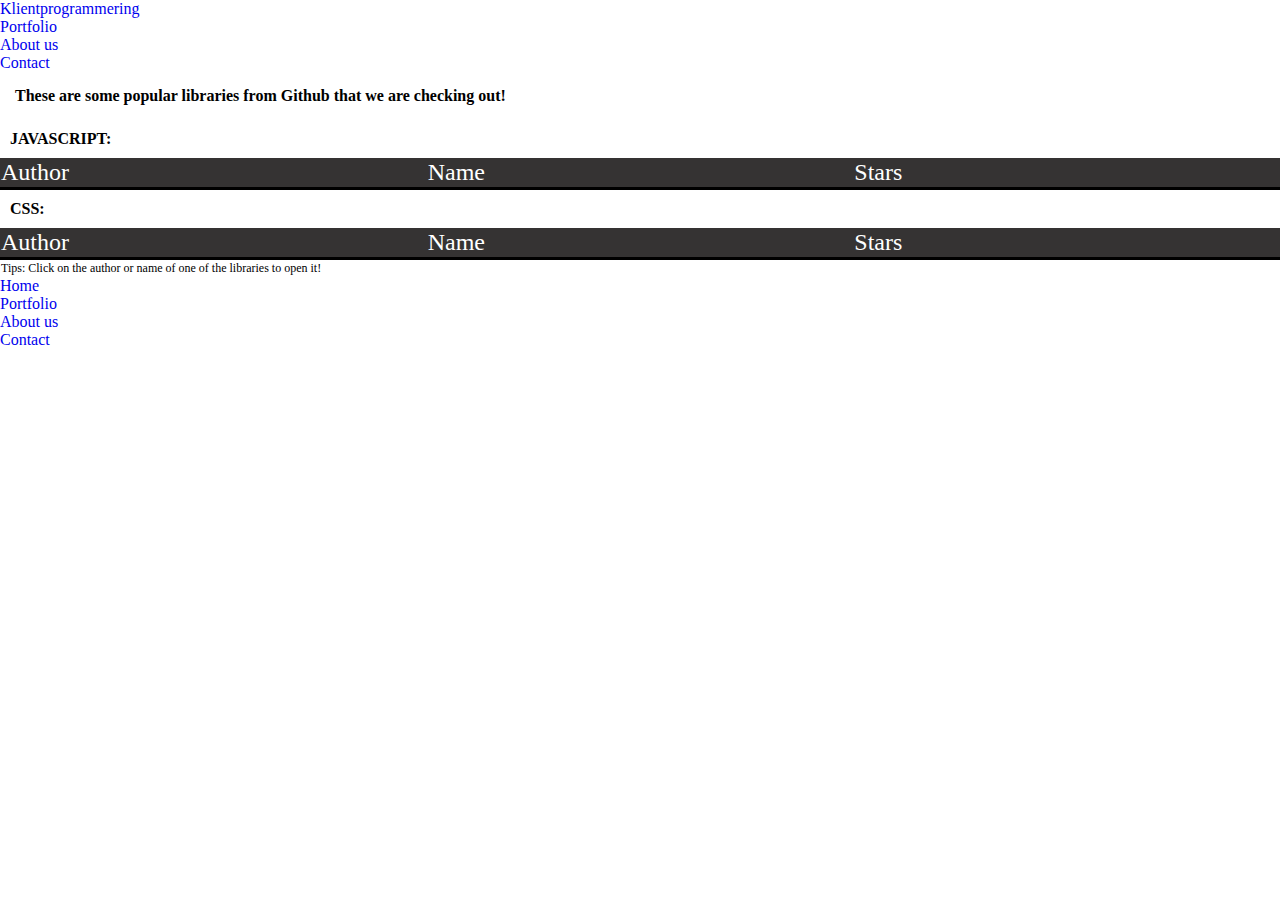
==== aboutUs.html @ 29369145 "Add files via upload" ====
<!doctype html>

<html lang="en">

    <head>
        <meta charset="utf-8">
        <meta name="viewport" content="width=device-width, initial-scale=1.0">
        <link rel="stylesheet" href="https://use.fontawesome.com/releases/v5.3.1/css/all.css"                           
            integrity="sha384-mzrmE5qonljUremFsqc01SB46JvROS7bZs3IO2EmfFsd15uHvIt+Y8vEf7N7fWAU" crossorigin="anonymous"> <!--symbols for footer-->
        <link rel="stylesheet" href="css/style.css" />
        <link rel="stylesheet" href="css/aboutUs.css" />
        <title> Klientprogrammering </title>
    </head>

    <body>
    <!-- ====================================Header=============================================================== -->
    <header>
        <div class="meny">
            <a class="meny__link" href="index.html">Klientprogrammering</a>
            <nav>
                <ul class="meny__list">
                    <li class="meny__listItem"> <a class="meny__listLinks" href="portfolio.html">Portfolio</a> </li> 
                    <li class="meny__listItem"> <a class="meny__listLinks" href="aboutUs.html">About us</a> </li>
                    <li class="meny__listItem"> <a class="meny__listLinks" href="contact.html">Contact</a> </li>
                </ul>
            </nav>
        </div>
    </header>
    <!-- ====================================Main================================================================= -->
    <main>
            <div class="wrapper">
                <h2 id="list__h2">These are some popular libraries from Github that we are checking out!</h2>
                 <!-- ============ list of pouplar java libraries fetched from Github ============== -->
                    <table class="list__table" id="listJava">
                        <h2 class="list__header">Javascript:</h2>
                        <tr>
                            <td class="list__tableHeader">Author</td>
                            <td class="list__tableHeader">Name</td>
                            <td class="list__tableHeader">Stars</td>
                        </tr>
                    </table>
                    <!-- ============ list of pouplar css libraries fetched from Github ==============  -->
                    <table class="list__table" id="listCss">
                        <h2 class="list__header">Css:</h2>
                        <tr>
                            <td class="list__tableHeader">Author</td>
                            <td class="list__tableHeader">Name</td>
                            <td class="list__tableHeader">Stars</td>
                        </tr>
                    </table>
                <p id="list__p">Tips: Click on the author or name of one of the libraries to open it!</p>
            </div>
        </main>

    <!-- ====================================Footer=============================================================== -->
        <footer>
            <div class="footer">
                <ul class="footer__list">
                    <li class="footer__listItem"> <a class="footer__listLink" href="index.html"> <i class="fas fa-home"></i> Home</a></li>      
                    <li class="footer__listItem"> <a class="footer__listLink" href="portfolio.html"> <i class="fas fa-briefcase"></i> Portfolio</a></li>
                    <li class="footer__listItem"> <a class="footer__listLink" href="aboutUs.html"> <i class="fas fa-male"></i> About us</a></li>
                    <li class="footer__listItem"> <a class="footer__listLink" href="contact.html"> <i class="far fa-envelope"></i> Contact</a></li>
                </ul>
            </div>
        </footer>
        
        <script src="https://cdnjs.cloudflare.com/ajax/libs/jquery/3.3.1/jquery.min.js"></script>
        <script src="Javascript/aboutUs.js"></script>
    </body>

</html>
---- css/style.css ----
html, body, div, span, object, iframe,
h1, h2, h3, h4, h5, h6, p, blockquote, pre,
abbr, address, cite, code,
del, dfn, em, img, ins, kbd, q, samp,
small, strong, sub, sup, var,
b, i,
 ul, li,
form,
table,  
footer, header, hgroup, menu, nav, section, summary,
time, mark, audio, video {
    margin:0;
    padding:0;
    border:0;
    outline:0;
    font-size:100%;
    vertical-align:baseline;
    background:transparent;
}

nav ul {
    list-style:none;
}


* {
	text-decoration: none;
	
}
---- css/aboutUs.css ----
@import url('https://fonts.googleapis.com/css?family=Exo:400,400i,700,700i|Roboto:400,400i,700,700i');
/* ====================================Header=============================================================== */

/* ====================================Main================================================================= */
.list {
    min-width: 100%;
    min-height:30vh;
    text-align: left;
    background-color: #fff;
    font-family: -apple-system, BlinkMacSystemFont, 'Segoe UI', Roboto, Oxygen, Ubuntu, Cantarell, 'Open Sans', 'Helvetica Neue', sans-serif;
    text-align: center;
    margin: 0 auto;
    align-items:center;
}

#list__h2 {
    padding: 15px;
}

#list__p {
    padding: 1px;
    font-size:12px;
}

.list__table {
    border-bottom: 2px solid black;
    background-color: #353333;
    border-spacing: 0px;
    min-width: 100%;    
}

.list__header{
text-transform: uppercase;
padding: 10px;
}

.list__tableHeader {
    color:#fff;
    font-size:24px;
    border-bottom: 1px solid black;    
}

.list__tableContent {
    background-color: #353333;
    color: #fff;                        /*Color white for stars*/
    border-bottom: 1px solid black;
}

.list__tableLink{
    text-decoration: none;
    color:#fff;
}

table tr td {
    width: calc(100% / 3);
    table-layout: fixed;
}
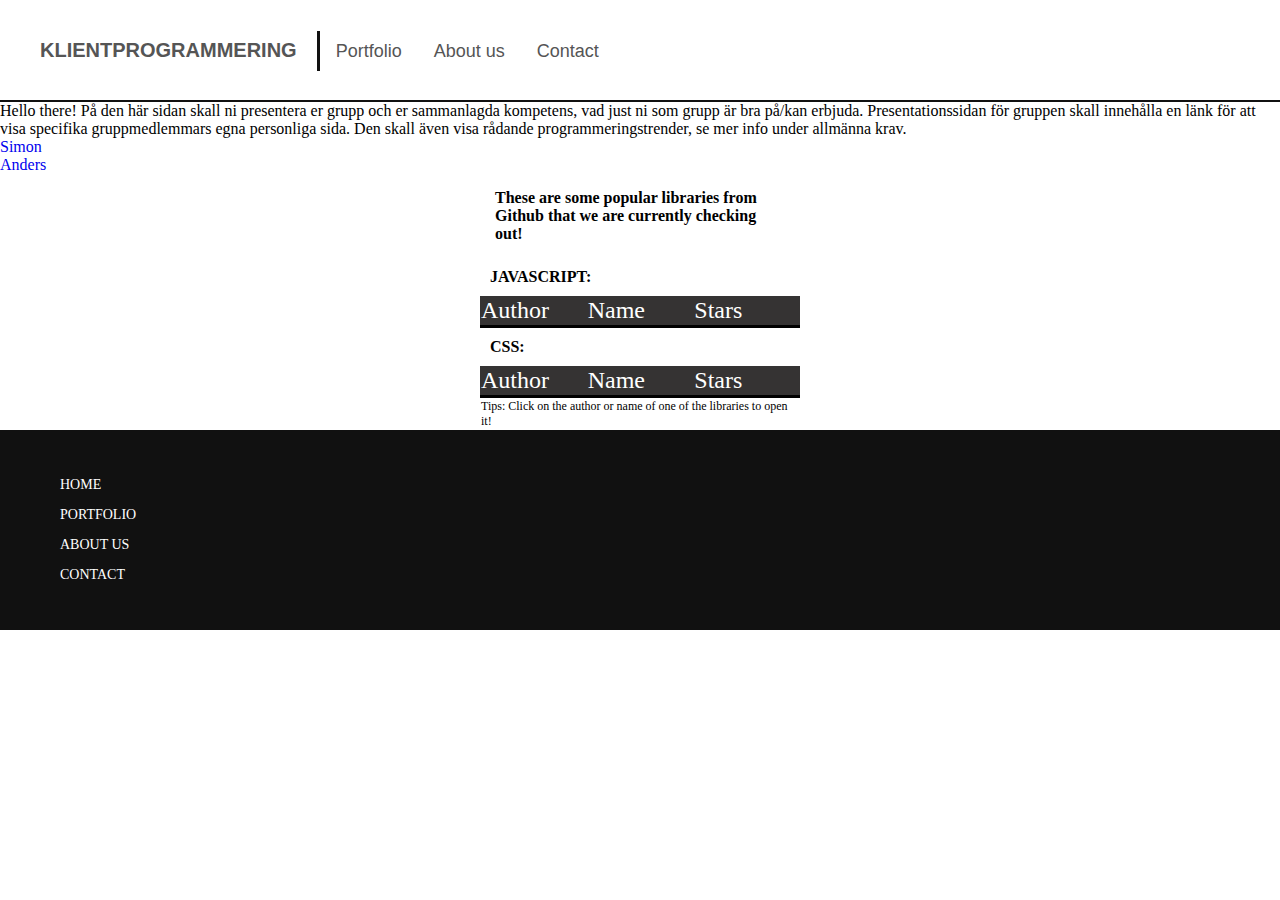
==== commit 61aa407f: "Add files via upload" ====
--- a/aboutUs.html
+++ b/aboutUs.html
@@ -28,29 +28,48 @@
     </header>
     <!-- ====================================Main================================================================= -->
     <main>
-            <div class="wrapper">
-                <h2 id="list__h2">These are some popular libraries from Github that we are checking out!</h2>
-                 <!-- ============ list of pouplar java libraries fetched from Github ============== -->
-                    <table class="list__table" id="listJava">
-                        <h2 class="list__header">Javascript:</h2>
-                        <tr>
-                            <td class="list__tableHeader">Author</td>
-                            <td class="list__tableHeader">Name</td>
-                            <td class="list__tableHeader">Stars</td>
-                        </tr>
-                    </table>
-                    <!-- ============ list of pouplar css libraries fetched from Github ==============  -->
-                    <table class="list__table" id="listCss">
-                        <h2 class="list__header">Css:</h2>
-                        <tr>
-                            <td class="list__tableHeader">Author</td>
-                            <td class="list__tableHeader">Name</td>
-                            <td class="list__tableHeader">Stars</td>
-                        </tr>
-                    </table>
-                <p id="list__p">Tips: Click on the author or name of one of the libraries to open it!</p>
+        <div class="aboutus">
+            <p class=aboutus__text>
+                Hello there! På den här sidan skall ni presentera er grupp och er sammanlagda kompetens, vad
+                just ni som grupp är bra på/kan erbjuda. Presentationssidan för gruppen skall
+                innehålla en länk för att visa specifika gruppmedlemmars egna personliga sida. Den
+                skall även visa rådande programmeringstrender, se mer info under allmänna krav.
+            </p>
+        </div>
+
+        <div class="profile">
+            <div class="profile__simon" >
+               <a class="profile__link" href="profile-simon.html">Simon</a>
             </div>
-        </main>
+
+            <div class="profile__anders">
+               <a class="profile__link" href="profile-anders.html">Anders</a>
+            </div>
+        </div>
+
+        <div class="wrapper">
+            <h2 id="list__h2">These are some popular libraries from Github that we are currently checking out!</h2>
+                <!-- ============ list of pouplar java libraries fetched from Github ============== -->
+                <table class="list__table" id="listJava">
+                    <h2 class="list__header">Javascript:</h2>
+                    <tr>
+                        <td class="list__tableHeader">Author</td>
+                        <td class="list__tableHeader">Name</td>
+                        <td class="list__tableHeader">Stars</td>
+                    </tr>
+                </table>
+                <!-- ============ list of pouplar css libraries fetched from Github ==============  -->
+                <table class="list__table" id="listCss">
+                    <h2 class="list__header">Css:</h2>
+                    <tr>
+                        <td class="list__tableHeader">Author</td>
+                        <td class="list__tableHeader">Name</td>
+                        <td class="list__tableHeader">Stars</td>
+                    </tr>
+                </table>
+            <p id="list__p">Tips: Click on the author or name of one of the libraries to open it!</p>
+        </div>
+    </main>
 
     <!-- ====================================Footer=============================================================== -->
         <footer>
--- a/css/style.css
+++ b/css/style.css
@@ -22,8 +22,120 @@
     list-style:none;
 }
 
+* {
+    text-decoration: none;
+}
 
-* {
-	text-decoration: none;
-	
+/*-----------------HEADER-------------------*/
+.meny {
+	background-color: #fff;	 
+	background-size:100%;
+	min-width:100%;
+	min-height: 100px;								  
+	display: block;
+    color: #111; 
+    border-bottom: 2px solid #111;
+}
+
+.meny__link {
+    font-family: Arial, Helvetica, sans-serif;
+    font-size: 20px;
+    color:#555555;    							 			
+    font-weight: 900; 							    
+    text-transform: uppercase;				 	    /*converts to uppercase letters*/
+    display: block;
+    margin: 0 auto;                                 /*center*/
+    text-align: center;                             /*Centrer text*/
+    width: fit-content;
+    height:40px;
+    padding: 10px 0;
+}	
+
+.meny__list {
+    display: block;
+    margin: 0 auto;
+    width: fit-content;
+}
+    
+.meny__listItem { 
+    float:left;
+    padding: 0px 16px;
+    color:#555555;  
+    
+    font-size: 20px;
+}
+
+.meny__listLinks {
+    font-family: Arial, Helvetica, sans-serif;
+    font-size: 18px;
+    text-decoration: none;    
+    color:#555555; 
+}
+
+.meny__listLinks:hover {
+    color: #111;
+}
+
+@media only screen and (min-width: 700px){
+
+    
+    
+    .meny__link {
+		margin: 31px 0;
+        text-align: left;
+        line-height: 38px; 
+        padding: 0px 20px 0px 40px;
+        border-right: 3px solid #111;
+        float: left;
+    }	
+    
+	.meny__list {
+        margin: 0;
+        float:left;
+    }
+    
+    .meny__listItem {
+        line-height: 100px;
+    }
+
+   
+}
+
+/*-----------------MAIN-------------------*/
+
+
+
+@media only screen and (min-width: 800px){
+
+    .wrapper {
+        margin:0 auto;
+        max-width: 25%;
+    }
+
+}
+/*-----------------FOOTER-------------------*/
+
+footer {
+    margin:0px;
+    width:calc(100% - 80px);
+    padding: 40px 40px;
+    background-color: #111;
+}
+
+.footer__list {
+    width: fit-content;
+    padding-left: 20px;
+}
+
+.footer__listItem {
+    display:block;
+    list-style: none;
+    color: #fff;
+}
+
+.footer__listLink {
+    font-size:14px;
+    color: #fff; 
+    text-transform: uppercase;
+    line-height:30px;   
 }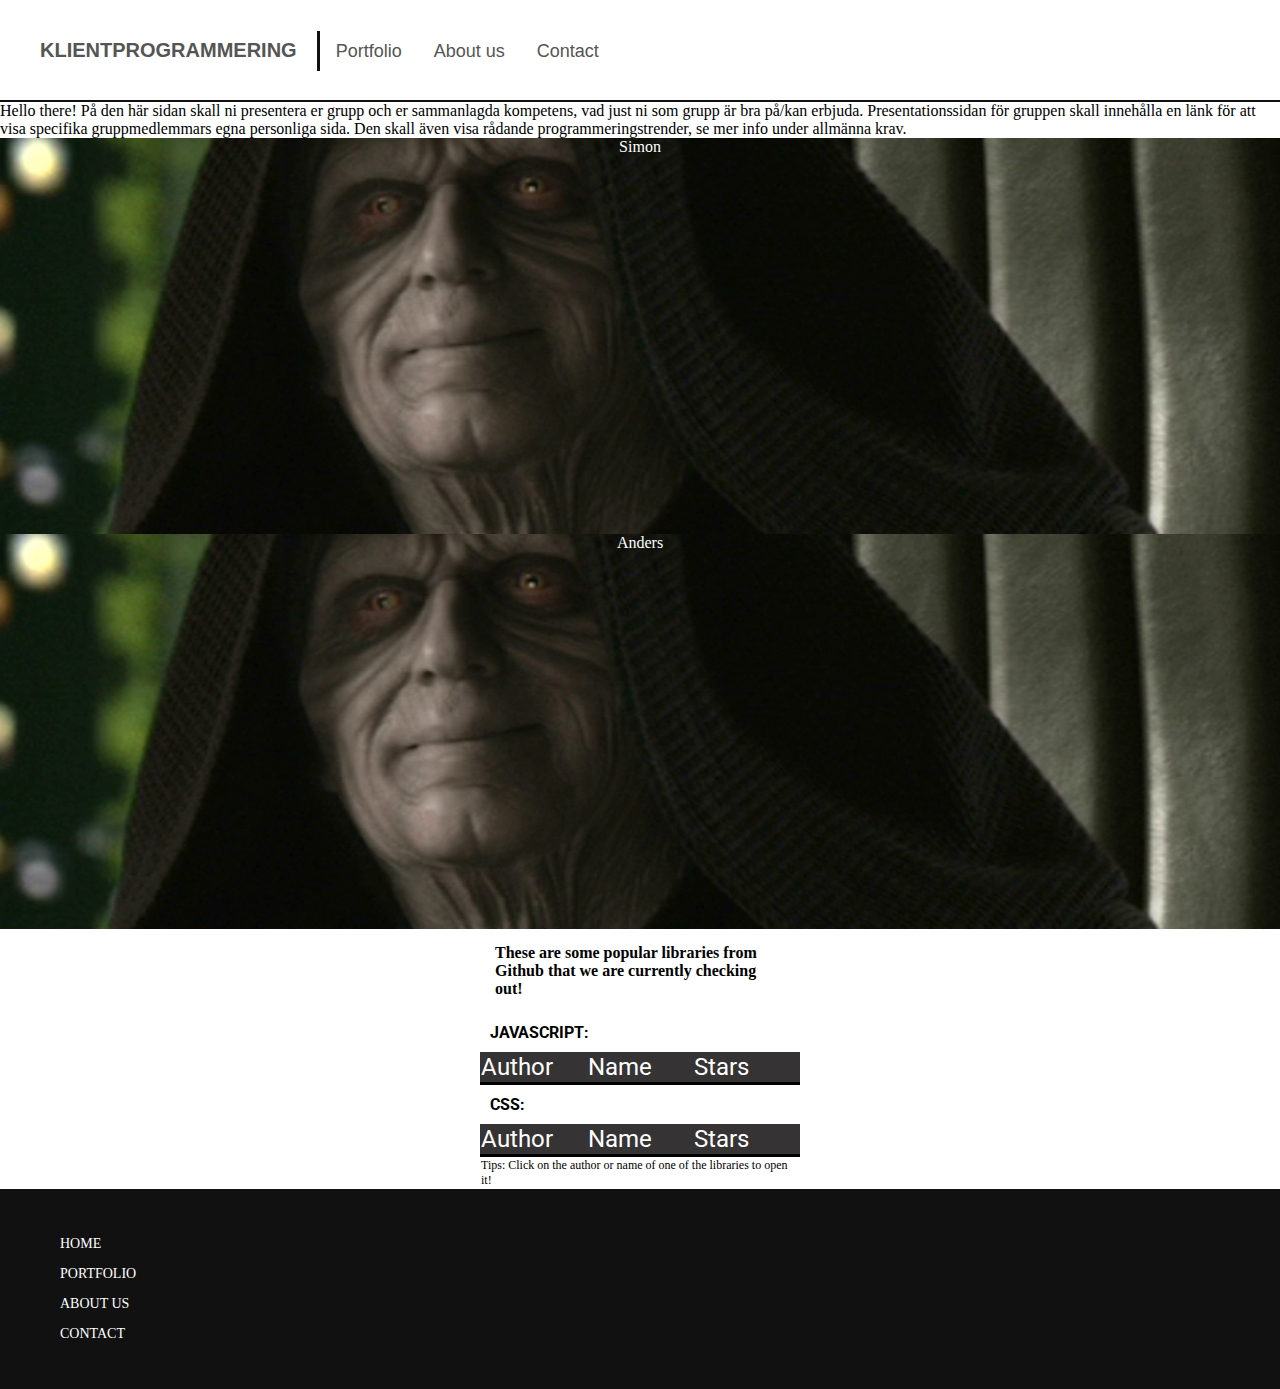
==== commit 30991b09: "Add files via upload" ====
--- a/aboutUs.html
+++ b/aboutUs.html
@@ -9,7 +9,7 @@
             integrity="sha384-mzrmE5qonljUremFsqc01SB46JvROS7bZs3IO2EmfFsd15uHvIt+Y8vEf7N7fWAU" crossorigin="anonymous"> <!--symbols for footer-->
         <link rel="stylesheet" href="css/style.css" />
         <link rel="stylesheet" href="css/aboutUs.css" />
-        <title> Klientprogrammering </title>
+        <title> About us </title>
     </head>
 
     <body>
@@ -50,8 +50,8 @@
         <div class="wrapper">
             <h2 id="list__h2">These are some popular libraries from Github that we are currently checking out!</h2>
                 <!-- ============ list of pouplar java libraries fetched from Github ============== -->
+                <h2 class="list__header">Javascript:</h2>
                 <table class="list__table" id="listJava">
-                    <h2 class="list__header">Javascript:</h2>
                     <tr>
                         <td class="list__tableHeader">Author</td>
                         <td class="list__tableHeader">Name</td>
@@ -59,8 +59,8 @@
                     </tr>
                 </table>
                 <!-- ============ list of pouplar css libraries fetched from Github ==============  -->
+                <h2 class="list__header">Css:</h2>
                 <table class="list__table" id="listCss">
-                    <h2 class="list__header">Css:</h2>
                     <tr>
                         <td class="list__tableHeader">Author</td>
                         <td class="list__tableHeader">Name</td>
--- a/css/aboutUs.css
+++ b/css/aboutUs.css
@@ -1,13 +1,38 @@
 @import url('https://fonts.googleapis.com/css?family=Exo:400,400i,700,700i|Roboto:400,400i,700,700i');
-/* ====================================Header=============================================================== */
 
-/* ====================================Main================================================================= */
+
+.profile {
+    text-align: center;
+    color:#fff;
+}
+
+.profile__simon {
+    background-image: url("Bilder/Insidious_Smile.jpg");
+    min-width:100%;
+    min-height:calc(50vh - 54.5px) ;                  /*background picture is atleast 100vh -175px*/
+    background-repeat: no-repeat;                      
+    background-position: center;                    /*center the image*/
+    background-size: cover;
+}
+
+.profile__anders {
+    background-image: url("Bilder/Insidious_Smile.jpg");
+    min-width:100%;
+    min-height:calc(50vh - 54.5px) ;                  /*background picture is atleast 100vh -175px*/
+    background-repeat: no-repeat;                      
+    background-position: center;                    /*center the image*/
+    background-size: cover;
+}
+
+.profile__link{
+    color: #fff;
+}
+
 .list {
     min-width: 100%;
     min-height:30vh;
     text-align: left;
     background-color: #fff;
-    font-family: -apple-system, BlinkMacSystemFont, 'Segoe UI', Roboto, Oxygen, Ubuntu, Cantarell, 'Open Sans', 'Helvetica Neue', sans-serif;
     text-align: center;
     margin: 0 auto;
     align-items:center;
@@ -15,11 +40,13 @@
 
 #list__h2 {
     padding: 15px;
+    
 }
 
 #list__p {
     padding: 1px;
     font-size:12px;
+    
 }
 
 .list__table {
@@ -30,20 +57,23 @@
 }
 
 .list__header{
-text-transform: uppercase;
-padding: 10px;
+    text-transform: uppercase;
+    padding: 10px;
+    font-family: -apple-system, BlinkMacSystemFont, 'Segoe UI', Roboto, Oxygen, Ubuntu, Cantarell, 'Open Sans', 'Helvetica Neue', sans-serif;
 }
 
 .list__tableHeader {
     color:#fff;
     font-size:24px;
     border-bottom: 1px solid black;    
+    font-family: -apple-system, BlinkMacSystemFont, 'Segoe UI', Roboto, Oxygen, Ubuntu, Cantarell, 'Open Sans', 'Helvetica Neue', sans-serif;
 }
 
 .list__tableContent {
     background-color: #353333;
     color: #fff;                        /*Color white for stars*/
     border-bottom: 1px solid black;
+    font-family: -apple-system, BlinkMacSystemFont, 'Segoe UI', Roboto, Oxygen, Ubuntu, Cantarell, 'Open Sans', 'Helvetica Neue', sans-serif;
 }
 
 .list__tableLink{
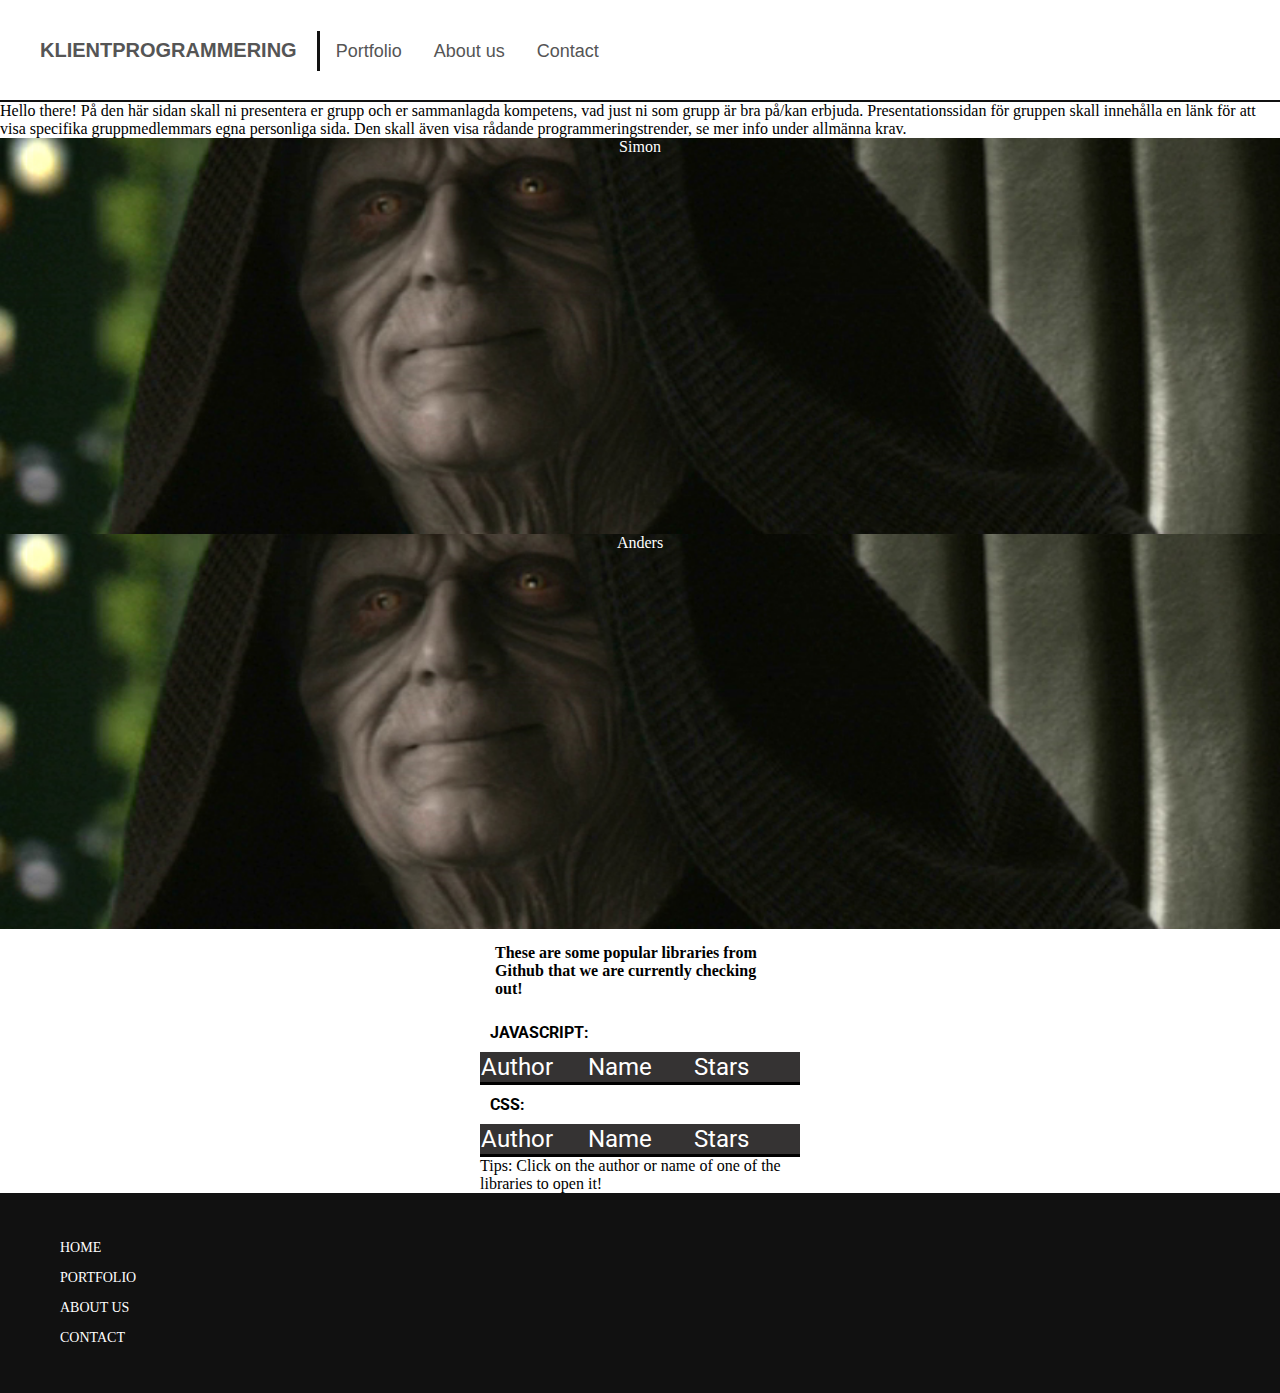
==== commit f1d7b5aa: "Add files via upload" ====
--- a/aboutUs.html
+++ b/aboutUs.html
@@ -22,7 +22,7 @@
                     <li class="meny__listItem"> <a class="meny__listLinks" href="portfolio.html">Portfolio</a> </li> 
                     <li class="meny__listItem"> <a class="meny__listLinks" href="aboutUs.html">About us</a> </li>
                     <li class="meny__listItem"> <a class="meny__listLinks" href="contact.html">Contact</a> </li>
-                </ul>
+            </ul>
             </nav>
         </div>
     </header>
@@ -67,7 +67,7 @@
                         <td class="list__tableHeader">Stars</td>
                     </tr>
                 </table>
-            <p id="list__p">Tips: Click on the author or name of one of the libraries to open it!</p>
+            <p class="list__p">Tips: Click on the author or name of one of the libraries to open it!</p>
         </div>
     </main>
 
--- a/css/style.css
+++ b/css/style.css
@@ -78,8 +78,6 @@
 
 @media only screen and (min-width: 700px){
 
-    
-    
     .meny__link {
 		margin: 31px 0;
         text-align: left;
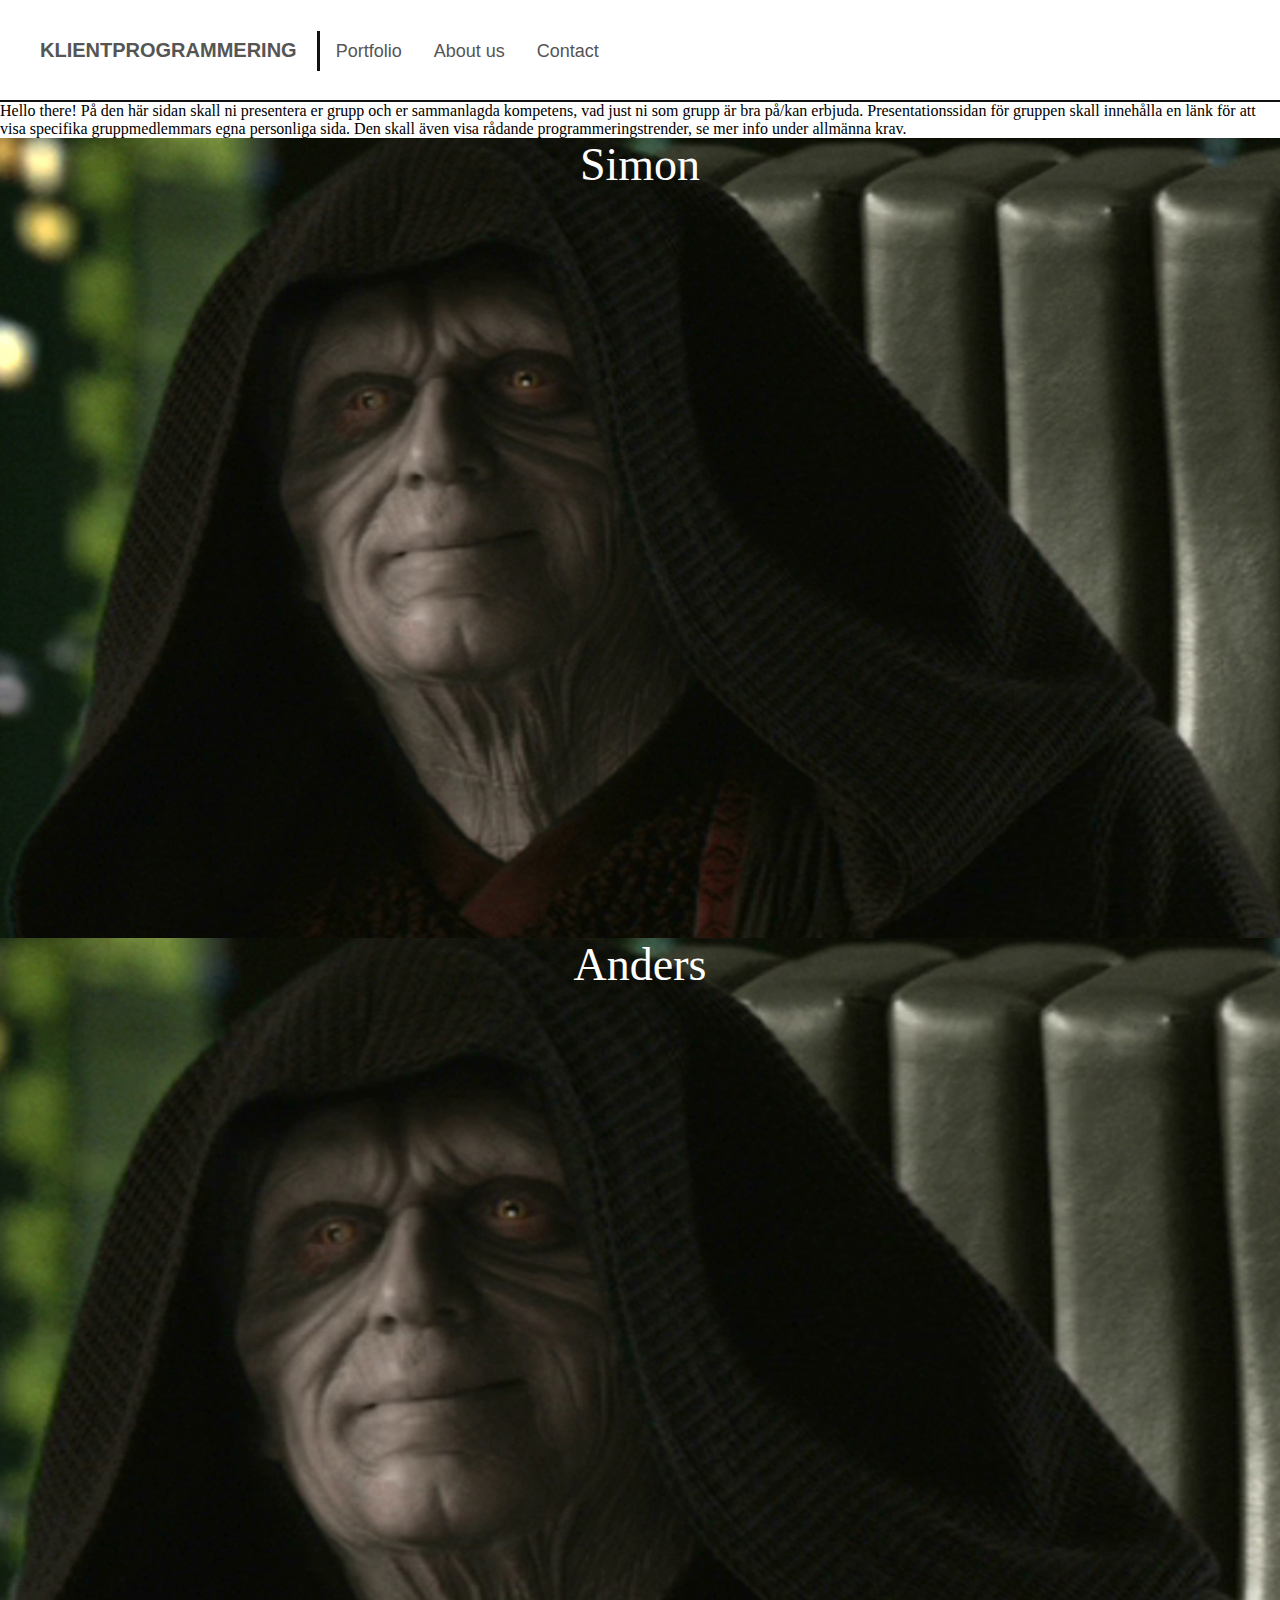
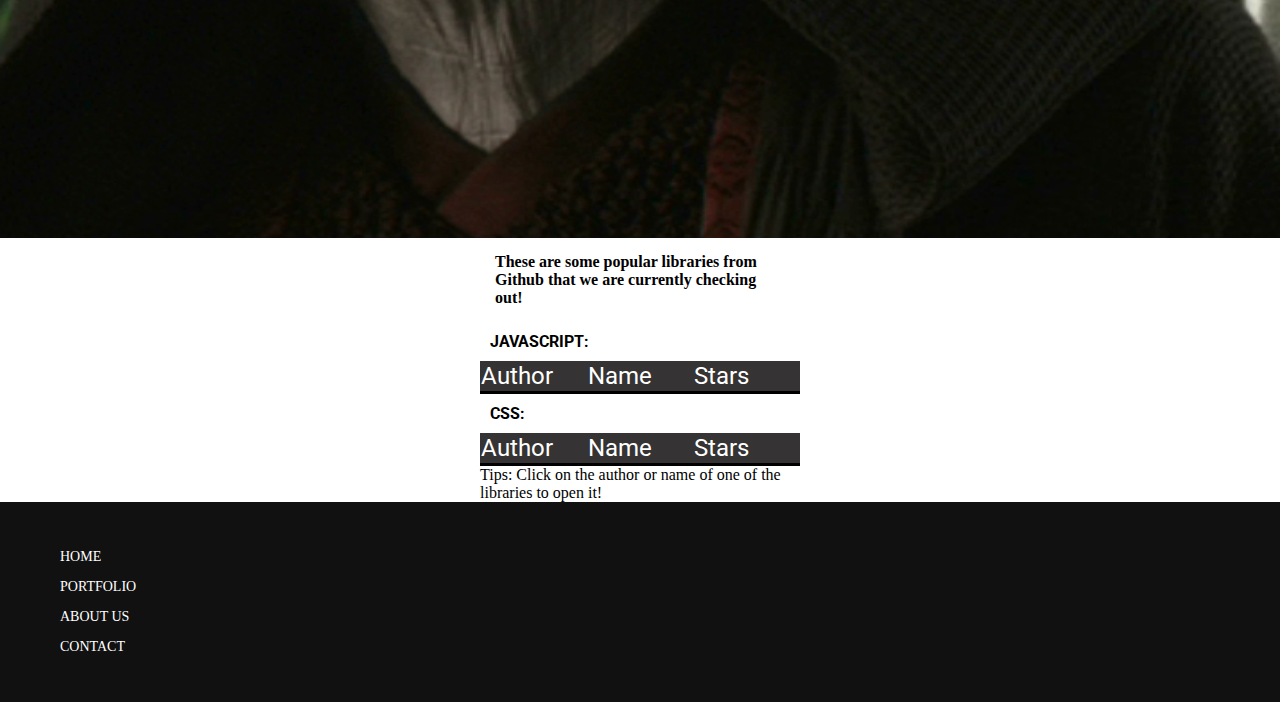
==== commit c7d01b63: "Add files via upload" ====
--- a/aboutUs.html
+++ b/aboutUs.html
@@ -13,65 +13,65 @@
     </head>
 
     <body>
-    <!-- ====================================Header=============================================================== -->
-    <header>
-        <div class="meny">
-            <a class="meny__link" href="index.html">Klientprogrammering</a>
-            <nav>
-                <ul class="meny__list">
-                    <li class="meny__listItem"> <a class="meny__listLinks" href="portfolio.html">Portfolio</a> </li> 
-                    <li class="meny__listItem"> <a class="meny__listLinks" href="aboutUs.html">About us</a> </li>
-                    <li class="meny__listItem"> <a class="meny__listLinks" href="contact.html">Contact</a> </li>
-            </ul>
-            </nav>
-        </div>
-    </header>
-    <!-- ====================================Main================================================================= -->
-    <main>
-        <div class="aboutus">
-            <p class=aboutus__text>
-                Hello there! På den här sidan skall ni presentera er grupp och er sammanlagda kompetens, vad
-                just ni som grupp är bra på/kan erbjuda. Presentationssidan för gruppen skall
-                innehålla en länk för att visa specifika gruppmedlemmars egna personliga sida. Den
-                skall även visa rådande programmeringstrender, se mer info under allmänna krav.
-            </p>
-        </div>
-
-        <div class="profile">
-            <div class="profile__simon" >
-               <a class="profile__link" href="profile-simon.html">Simon</a>
+        <!-- ====================================Header=============================================================== -->
+        <header>
+            <div class="meny">
+                <a class="meny__link" href="index.html">Klientprogrammering</a>
+                <nav>
+                    <ul class="meny__list">
+                        <li class="meny__listItem"> <a class="meny__listLinks" href="portfolio.html">Portfolio</a> </li> 
+                        <li class="meny__listItem"> <a class="meny__listLinks" href="aboutUs.html">About us</a> </li>
+                        <li class="meny__listItem"> <a class="meny__listLinks" href="contact.html">Contact</a> </li>
+                </ul>
+                </nav>
+            </div>
+        </header>
+        <!-- ====================================Main================================================================= -->
+        <main>
+            <div class="aboutus">
+                <p class=aboutus__text>
+                    Hello there! På den här sidan skall ni presentera er grupp och er sammanlagda kompetens, vad
+                    just ni som grupp är bra på/kan erbjuda. Presentationssidan för gruppen skall
+                    innehålla en länk för att visa specifika gruppmedlemmars egna personliga sida. Den
+                    skall även visa rådande programmeringstrender, se mer info under allmänna krav.
+                </p>
             </div>
 
-            <div class="profile__anders">
-               <a class="profile__link" href="profile-anders.html">Anders</a>
+            <div class="profile">
+                <div class="profile__simon" >
+                    <p class="test"><a class="profile__link" href="profile-simon.html">Simon</a></p>
+                </div>
+
+                <div class="profile__anders">
+                    <a class="profile__link" href="profile-anders.html">Anders</a>
+                </div>
             </div>
-        </div>
 
-        <div class="wrapper">
-            <h2 id="list__h2">These are some popular libraries from Github that we are currently checking out!</h2>
-                <!-- ============ list of pouplar java libraries fetched from Github ============== -->
-                <h2 class="list__header">Javascript:</h2>
-                <table class="list__table" id="listJava">
-                    <tr>
-                        <td class="list__tableHeader">Author</td>
-                        <td class="list__tableHeader">Name</td>
-                        <td class="list__tableHeader">Stars</td>
-                    </tr>
-                </table>
-                <!-- ============ list of pouplar css libraries fetched from Github ==============  -->
-                <h2 class="list__header">Css:</h2>
-                <table class="list__table" id="listCss">
-                    <tr>
-                        <td class="list__tableHeader">Author</td>
-                        <td class="list__tableHeader">Name</td>
-                        <td class="list__tableHeader">Stars</td>
-                    </tr>
-                </table>
-            <p class="list__p">Tips: Click on the author or name of one of the libraries to open it!</p>
-        </div>
-    </main>
+            <div class="wrapper">
+                <h2 id="list__h2">These are some popular libraries from Github that we are currently checking out!</h2>
+                    <!-- ============ list of pouplar java libraries fetched from Github ============== -->
+                    <h2 class="list__header">Javascript:</h2>
+                    <table class="list__table" id="listJava">
+                        <tr>
+                            <td class="list__tableHeader">Author</td>
+                            <td class="list__tableHeader">Name</td>
+                            <td class="list__tableHeader">Stars</td>
+                        </tr>
+                    </table>
+                    <!-- ============ list of pouplar css libraries fetched from Github ==============  -->
+                    <h2 class="list__header">Css:</h2>
+                    <table class="list__table" id="listCss">
+                        <tr>
+                            <td class="list__tableHeader">Author</td>
+                            <td class="list__tableHeader">Name</td>
+                            <td class="list__tableHeader">Stars</td>
+                        </tr>
+                    </table>
+                <p class="list__p">Tips: Click on the author or name of one of the libraries to open it!</p>
+            </div>
+        </main>
 
-    <!-- ====================================Footer=============================================================== -->
+        <!-- ====================================Footer=============================================================== -->
         <footer>
             <div class="footer">
                 <ul class="footer__list">
--- a/css/aboutUs.css
+++ b/css/aboutUs.css
@@ -24,8 +24,14 @@
     background-size: cover;
 }
 
-.profile__link{
+.profile__link {
     color: #fff;
+    font-size: 46px;
+    margin-top: 50px;
+}
+
+.profile__link:hover {
+    color:#353333;
 }
 
 .list {
@@ -38,15 +44,25 @@
     align-items:center;
 }
 
+
+@media only screen and (min-width: 800px){
+    .profile__simon {
+        min-height:calc(100vh - 100px) ;                  /*background picture is atleast 100vh -100px*/
+    }
+    
+    .profile__anders {
+        min-height:100vh;                  /*background picture is atleast 100vh -100px*/
+    }
+
+}
+
 #list__h2 {
     padding: 15px;
-    
 }
 
 #list__p {
     padding: 1px;
     font-size:12px;
-    
 }
 
 .list__table {
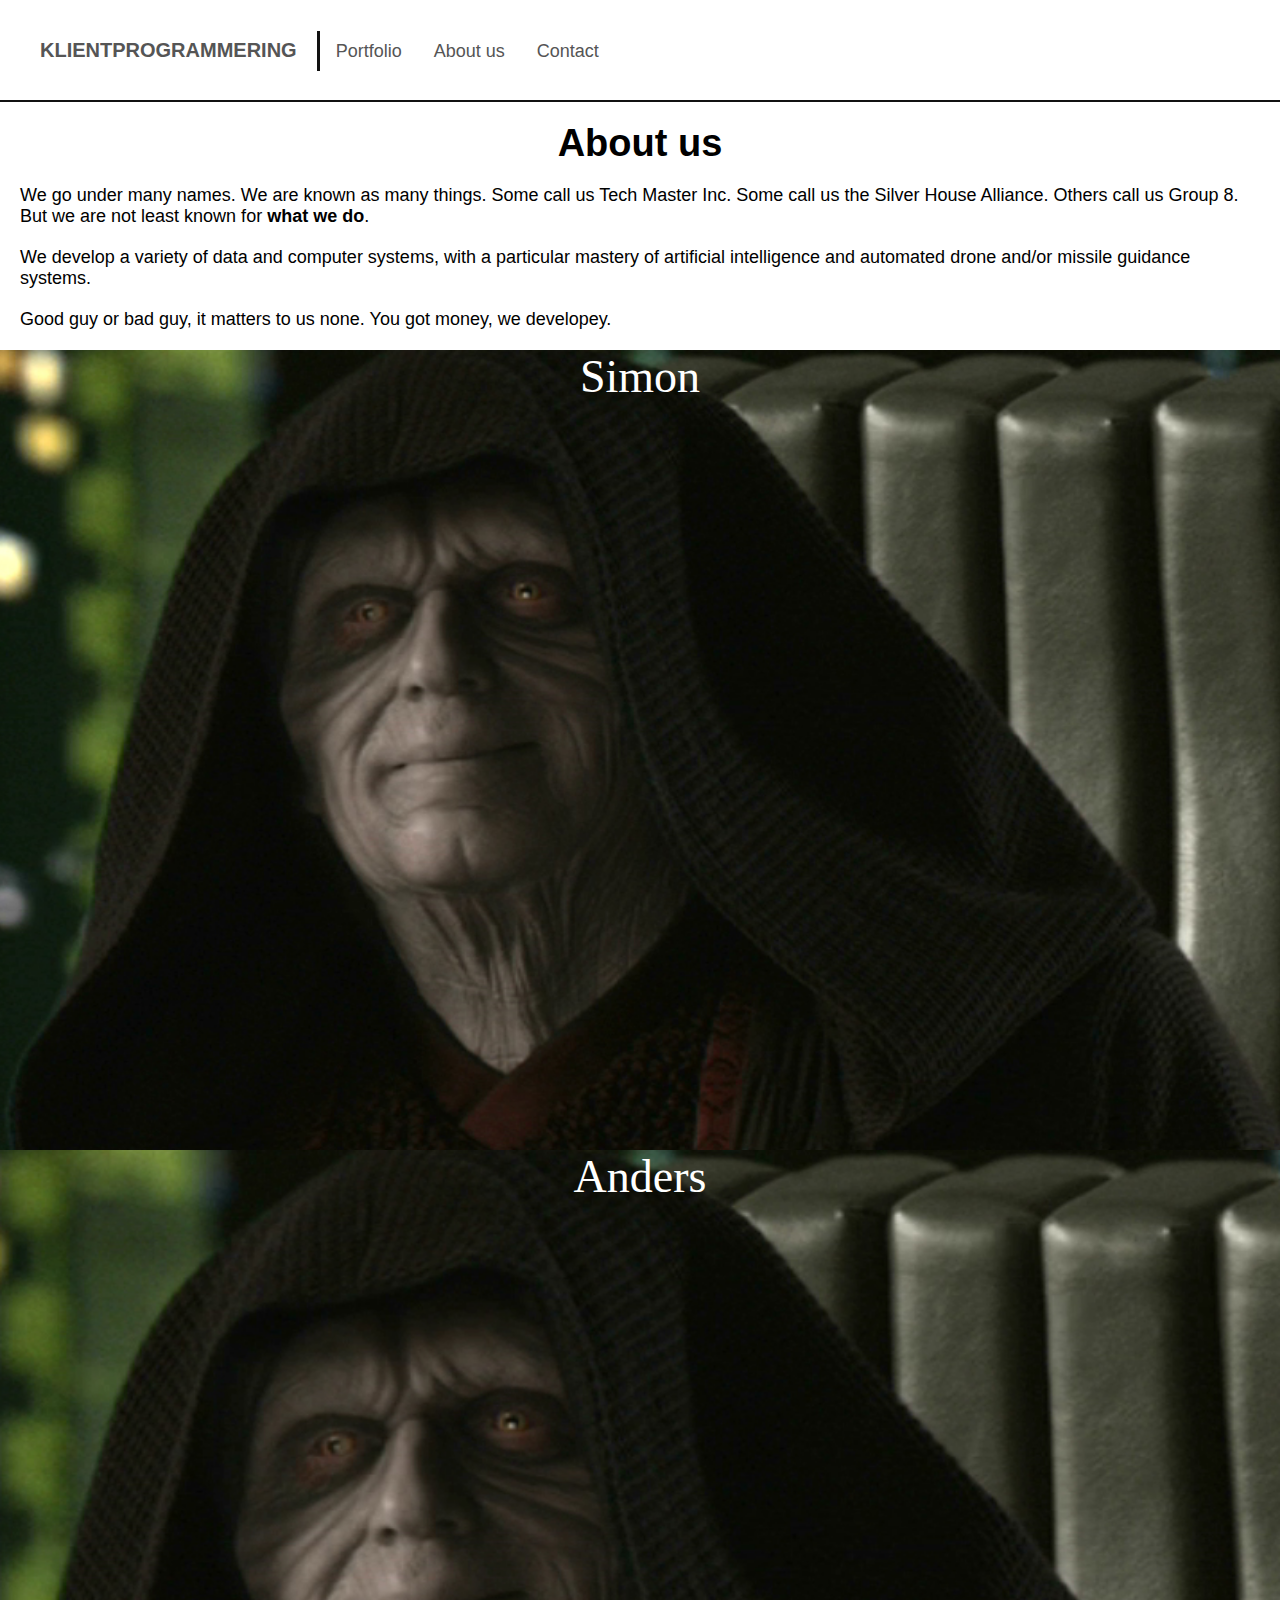
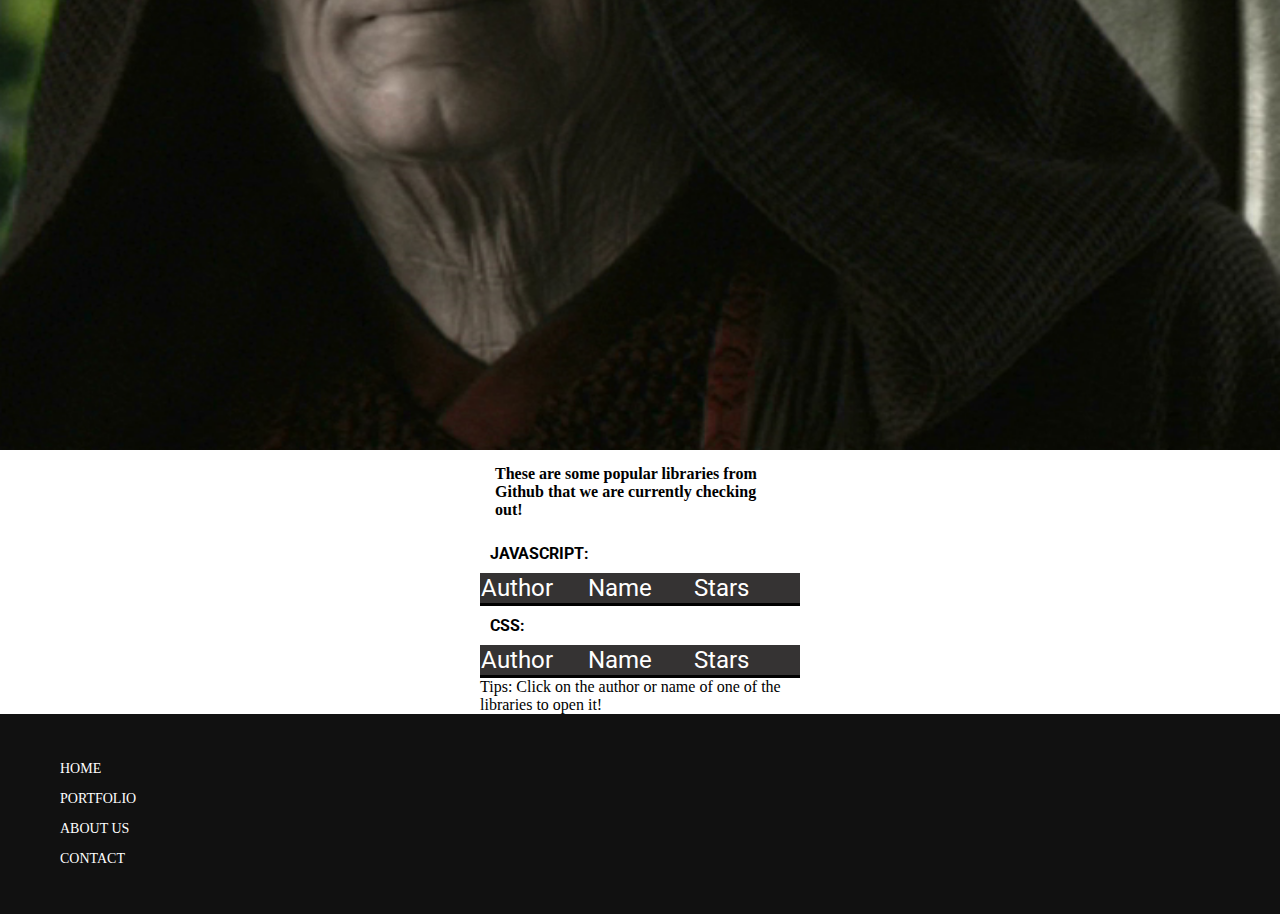
==== commit 278db5d8: "Add files via upload" ====
--- a/aboutUs.html
+++ b/aboutUs.html
@@ -22,18 +22,21 @@
                         <li class="meny__listItem"> <a class="meny__listLinks" href="portfolio.html">Portfolio</a> </li> 
                         <li class="meny__listItem"> <a class="meny__listLinks" href="aboutUs.html">About us</a> </li>
                         <li class="meny__listItem"> <a class="meny__listLinks" href="contact.html">Contact</a> </li>
-                </ul>
+                    </ul>
                 </nav>
             </div>
         </header>
         <!-- ====================================Main================================================================= -->
         <main>
             <div class="aboutus">
+                <h1 class=aboutus__header>About us</h1>
                 <p class=aboutus__text>
-                    Hello there! På den här sidan skall ni presentera er grupp och er sammanlagda kompetens, vad
-                    just ni som grupp är bra på/kan erbjuda. Presentationssidan för gruppen skall
-                    innehålla en länk för att visa specifika gruppmedlemmars egna personliga sida. Den
-                    skall även visa rådande programmeringstrender, se mer info under allmänna krav.
+                    <p class="aboutus__text">We go under many names. We are known as many things. Some call us Tech Master Inc.
+                    Some call us the Silver House Alliance. Others call us Group 8. But we are not least
+                    known for <b>what we do</b>.</p>
+                    <p class="aboutus__text">We develop a variety of data and computer systems, with a particular mastery of
+                    artificial intelligence and automated drone and/or missile guidance systems.</p>
+                    <p class="aboutus__text">Good guy or bad guy, it matters to us none. You got money, we developey.</p> 
                 </p>
             </div>
 
--- a/css/style.css
+++ b/css/style.css
@@ -96,7 +96,6 @@
         line-height: 100px;
     }
 
-   
 }
 
 /*-----------------MAIN-------------------*/
--- a/css/aboutUs.css
+++ b/css/aboutUs.css
@@ -1,5 +1,17 @@
 @import url('https://fonts.googleapis.com/css?family=Exo:400,400i,700,700i|Roboto:400,400i,700,700i');
 
+.aboutus__header {
+    font-size: 38px;
+    text-align: center;
+    margin: 20px;
+    font-family: Arial, Helvetica, sans-serif;
+}
+
+.aboutus__text {
+    font-family: Arial, Helvetica, sans-serif;
+    font-size: 18px;
+    margin: 20px;
+}
 
 .profile {
     text-align: center;
